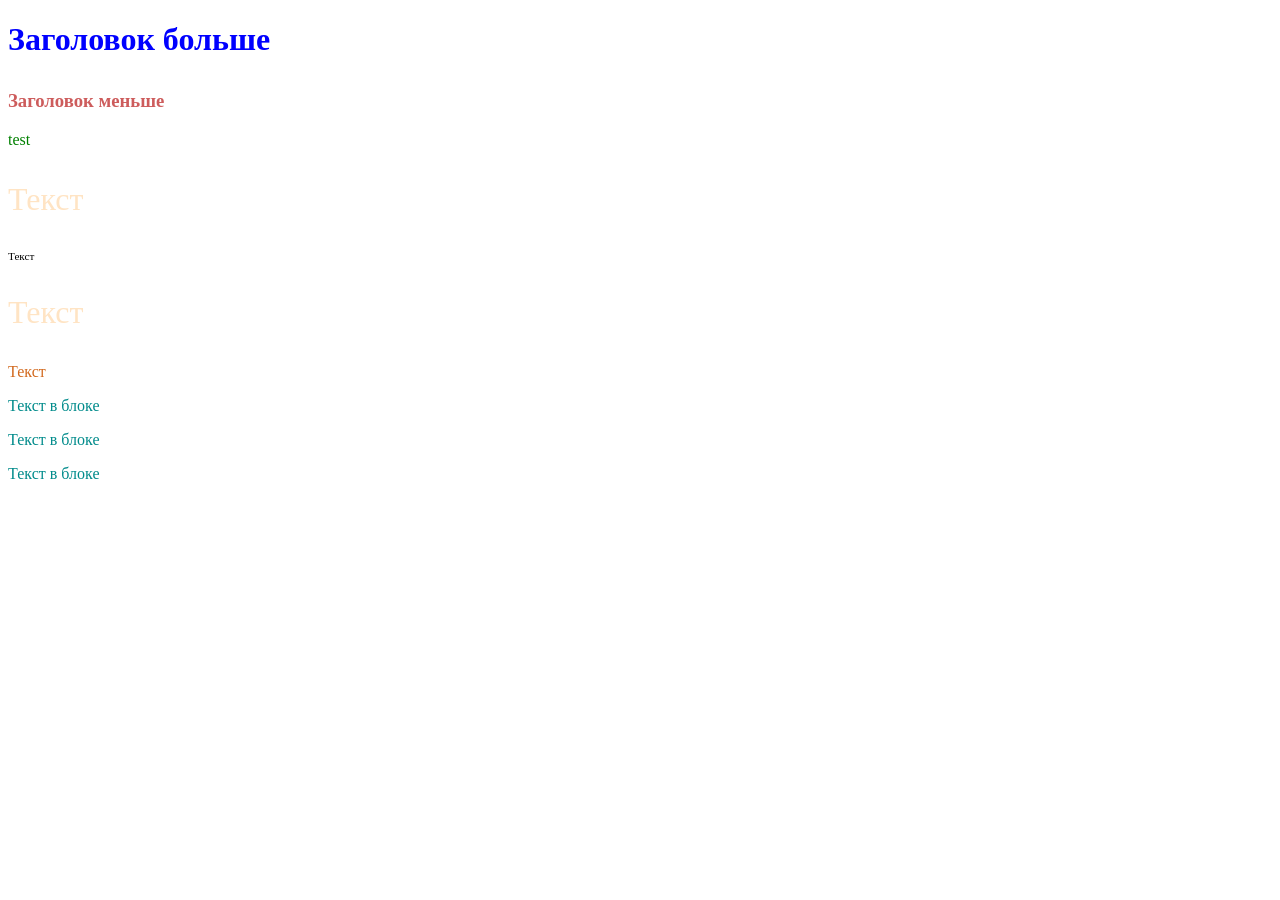
==== Test_HTML.html @ a633e43f "#5 Повторил по первой части" ====
<!DOCTYPE html>
<html lang="en">
<head>
    <meta charset="utf-8">
    <link rel="stylesheet" href="style.css">
    <title>Тестовая страница</title>
    <style>
        h3{
            color:indianred;
        }
        p{
            color:chocolate;
        }
        .test-class{
            color:bisque;
            font-size:200%;
        }
        #textId{
            color: black;
            font-size: 70%;
        }
        .test-block p{
            color:darkcyan;
        }
    </style>
</head>
<h1>Заголовок больше</h1>
<h3>Заголовок меньше</h3>
<p style="color: green">test</p>
<p class="test-class">Текст</p>
<p id="textId">Текст</p>
<p class="test-class">Текст</p>
<p>Текст</p>
<div class="test-block">
    <p>Текст в блоке</p>
    <p>Текст в блоке</p>
    <p>Текст в блоке</p>
</div>
</html>
---- style.css ----
h1 {
    color: blue;
    margin-bottom:2rem;
}
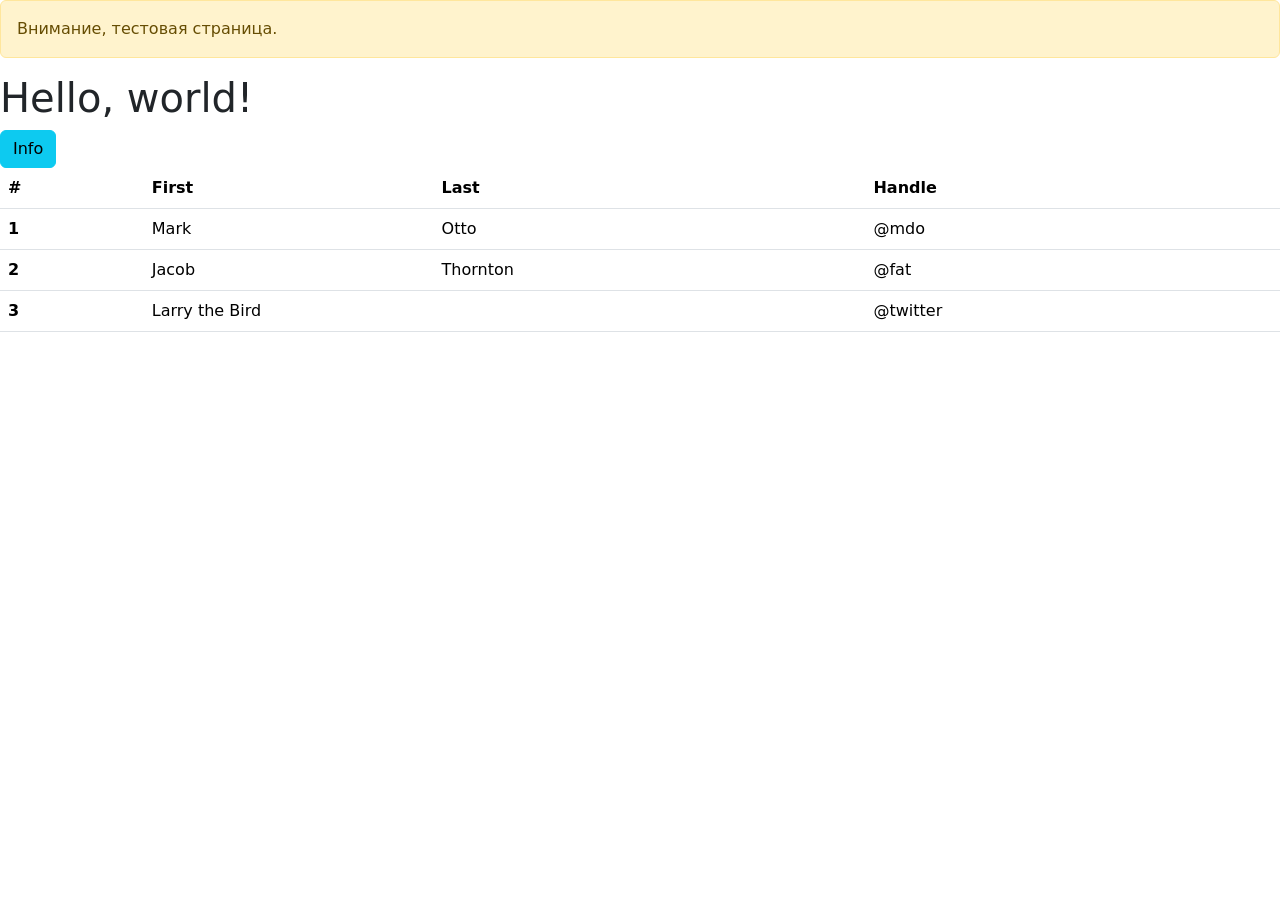
==== commit 33606c1c: "#5 Вставлял код с Bootstrap." ====
--- a/Test_HTML.html
+++ b/Test_HTML.html
@@ -1,39 +1,59 @@
-<!DOCTYPE html>
+<!doctype html>
 <html lang="en">
-<head>
+  <head>
+    <!-- Required meta tags -->
     <meta charset="utf-8">
-    <link rel="stylesheet" href="style.css">
-    <title>Тестовая страница</title>
-    <style>
-        h3{
-            color:indianred;
-        }
-        p{
-            color:chocolate;
-        }
-        .test-class{
-            color:bisque;
-            font-size:200%;
-        }
-        #textId{
-            color: black;
-            font-size: 70%;
-        }
-        .test-block p{
-            color:darkcyan;
-        }
-    </style>
-</head>
-<h1>Заголовок больше</h1>
-<h3>Заголовок меньше</h3>
-<p style="color: green">test</p>
-<p class="test-class">Текст</p>
-<p id="textId">Текст</p>
-<p class="test-class">Текст</p>
-<p>Текст</p>
-<div class="test-block">
-    <p>Текст в блоке</p>
-    <p>Текст в блоке</p>
-    <p>Текст в блоке</p>
-</div>
+    <meta name="viewport" content="width=device-width, initial-scale=1">
+
+    <!-- Bootstrap CSS -->
+    <link href="https://cdn.jsdelivr.net/npm/bootstrap@5.1.3/dist/css/bootstrap.min.css" rel="stylesheet" integrity="sha384-1BmE4kWBq78iYhFldvKuhfTAU6auU8tT94WrHftjDbrCEXSU1oBoqyl2QvZ6jIW3" crossorigin="anonymous">
+
+    <title>Hello, world!</title>
+  </head>
+  <body>
+    <div class="alert alert-warning" role="alert">
+        Внимание, тестовая страница.
+    </div>
+
+    <h1>Hello, world!</h1>
+    <button type="button" class="btn btn-info">Info</button>
+    <!-- Optional JavaScript; choose one of the two! -->
+    <table class="table table-hover">
+  <thead>
+    <tr>
+      <th scope="col">#</th>
+      <th scope="col">First</th>
+      <th scope="col">Last</th>
+      <th scope="col">Handle</th>
+    </tr>
+  </thead>
+  <tbody>
+    <tr>
+      <th scope="row">1</th>
+      <td>Mark</td>
+      <td>Otto</td>
+      <td>@mdo</td>
+    </tr>
+    <tr>
+      <th scope="row">2</th>
+      <td>Jacob</td>
+      <td>Thornton</td>
+      <td>@fat</td>
+    </tr>
+    <tr>
+      <th scope="row">3</th>
+      <td colspan="2">Larry the Bird</td>
+      <td>@twitter</td>
+    </tr>
+  </tbody>
+</table>
+    <!-- Option 1: Bootstrap Bundle with Popper -->
+    <script src="https://cdn.jsdelivr.net/npm/bootstrap@5.1.3/dist/js/bootstrap.bundle.min.js" integrity="sha384-ka7Sk0Gln4gmtz2MlQnikT1wXgYsOg+OMhuP+IlRH9sENBO0LRn5q+8nbTov4+1p" crossorigin="anonymous"></script>
+
+    <!-- Option 2: Separate Popper and Bootstrap JS -->
+    <!--
+    <script src="https://cdn.jsdelivr.net/npm/@popperjs/core@2.10.2/dist/umd/popper.min.js" integrity="sha384-7+zCNj/IqJ95wo16oMtfsKbZ9ccEh31eOz1HGyDuCQ6wgnyJNSYdrPa03rtR1zdB" crossorigin="anonymous"></script>
+    <script src="https://cdn.jsdelivr.net/npm/bootstrap@5.1.3/dist/js/bootstrap.min.js" integrity="sha384-QJHtvGhmr9XOIpI6YVutG+2QOK9T+ZnN4kzFN1RtK3zEFEIsxhlmWl5/YESvpZ13" crossorigin="anonymous"></script>
+    -->
+  </body>
 </html>
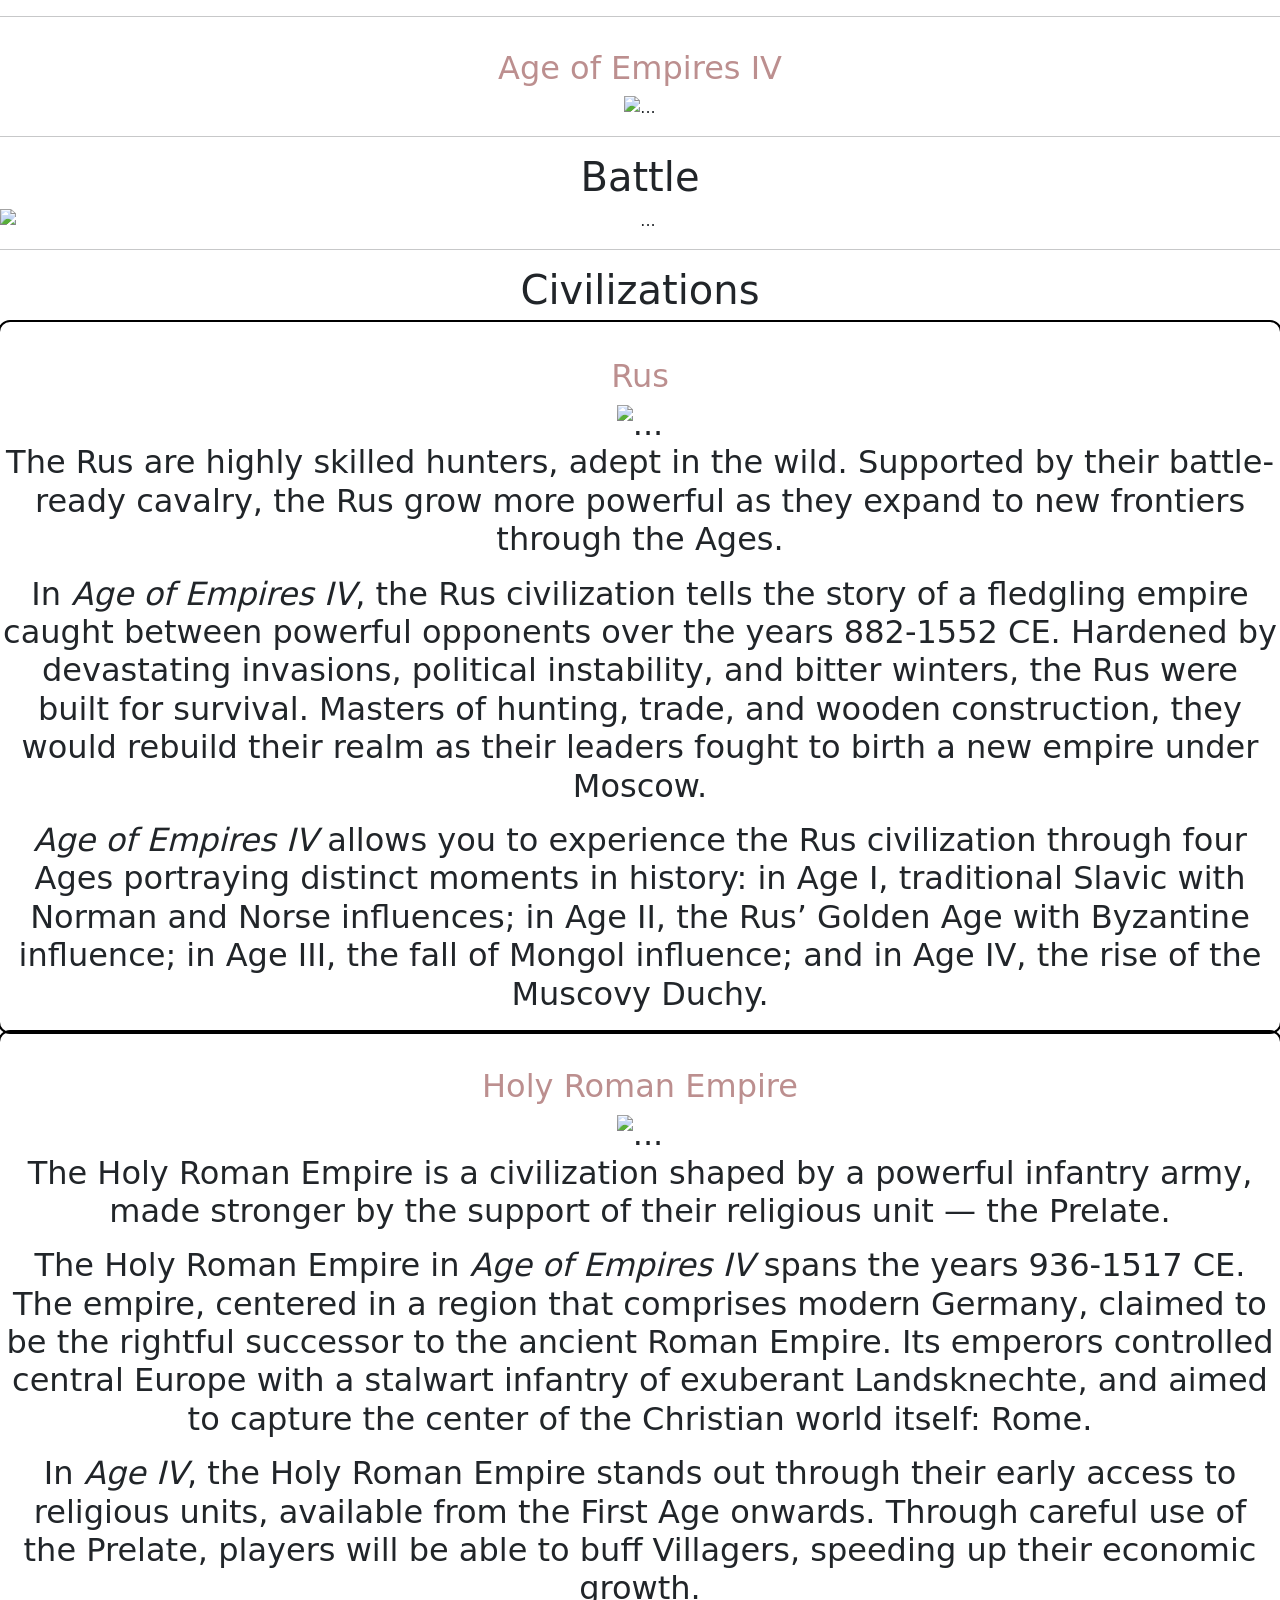
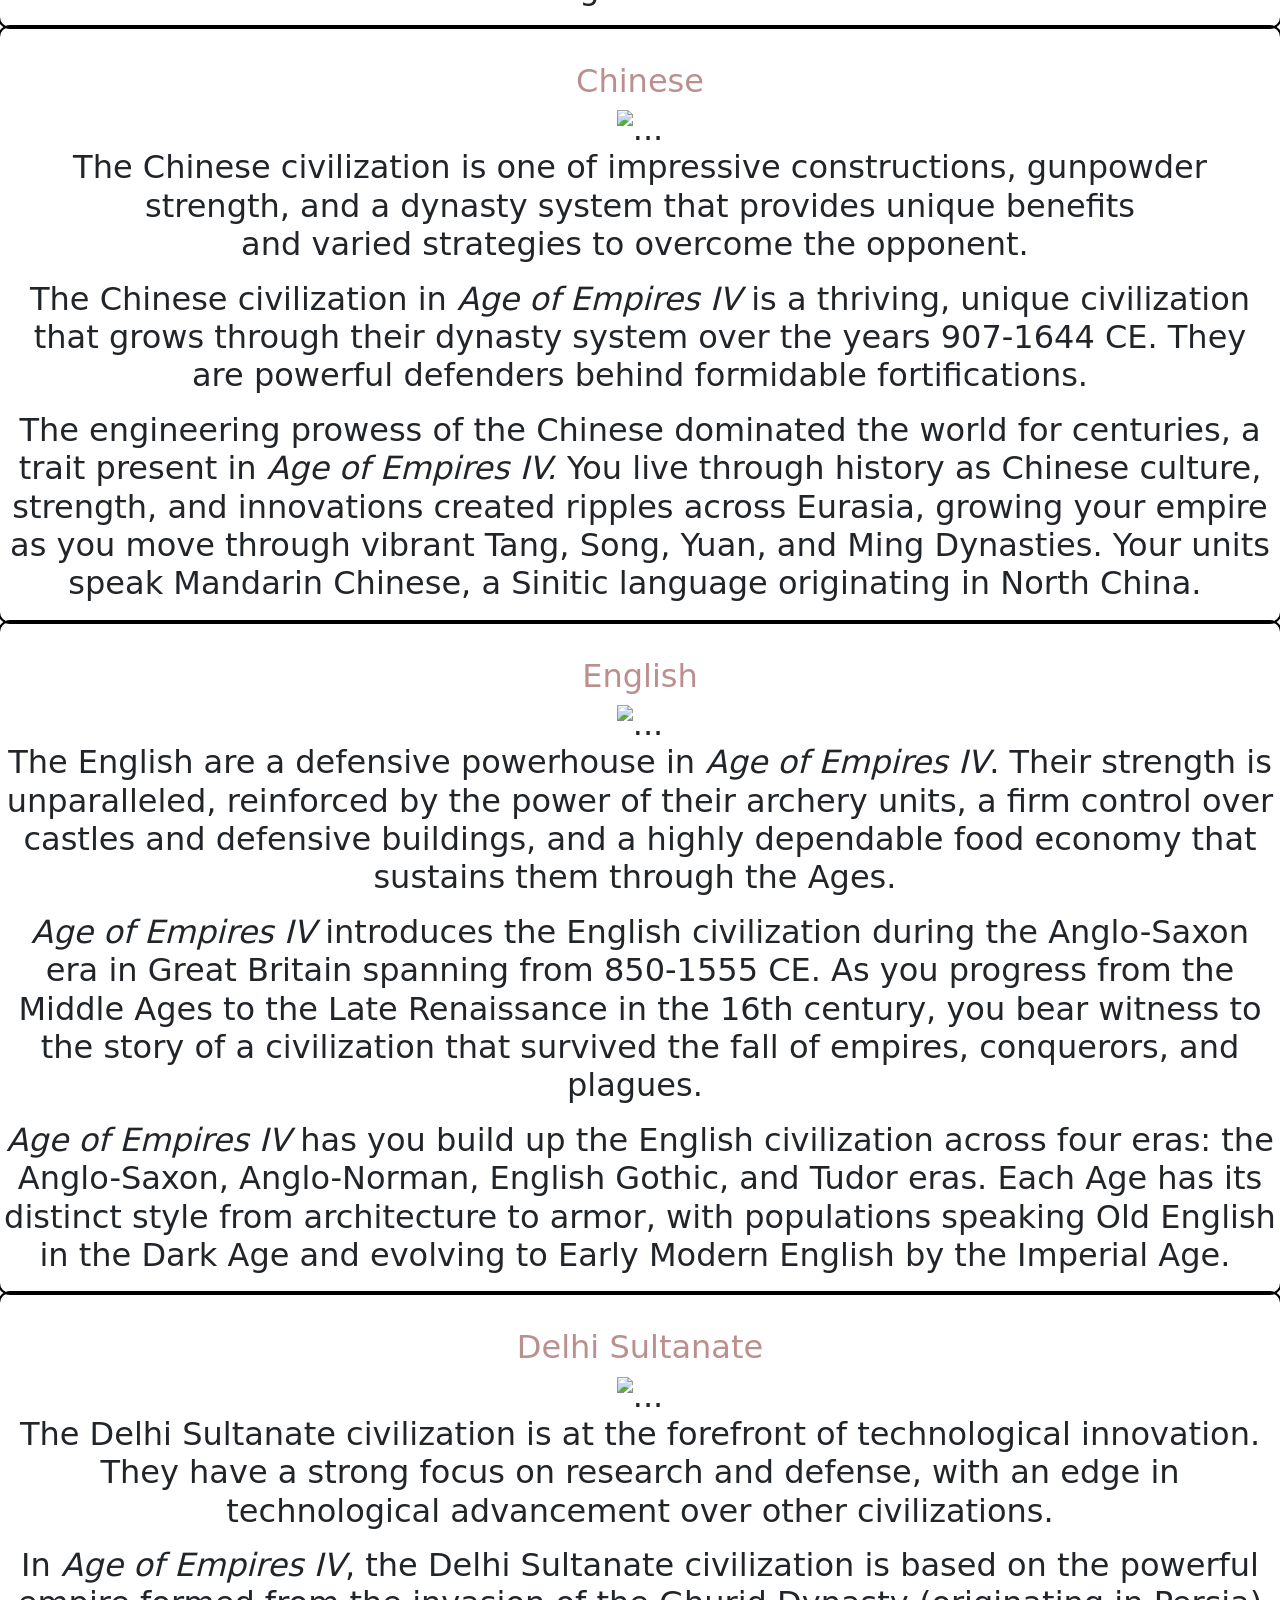
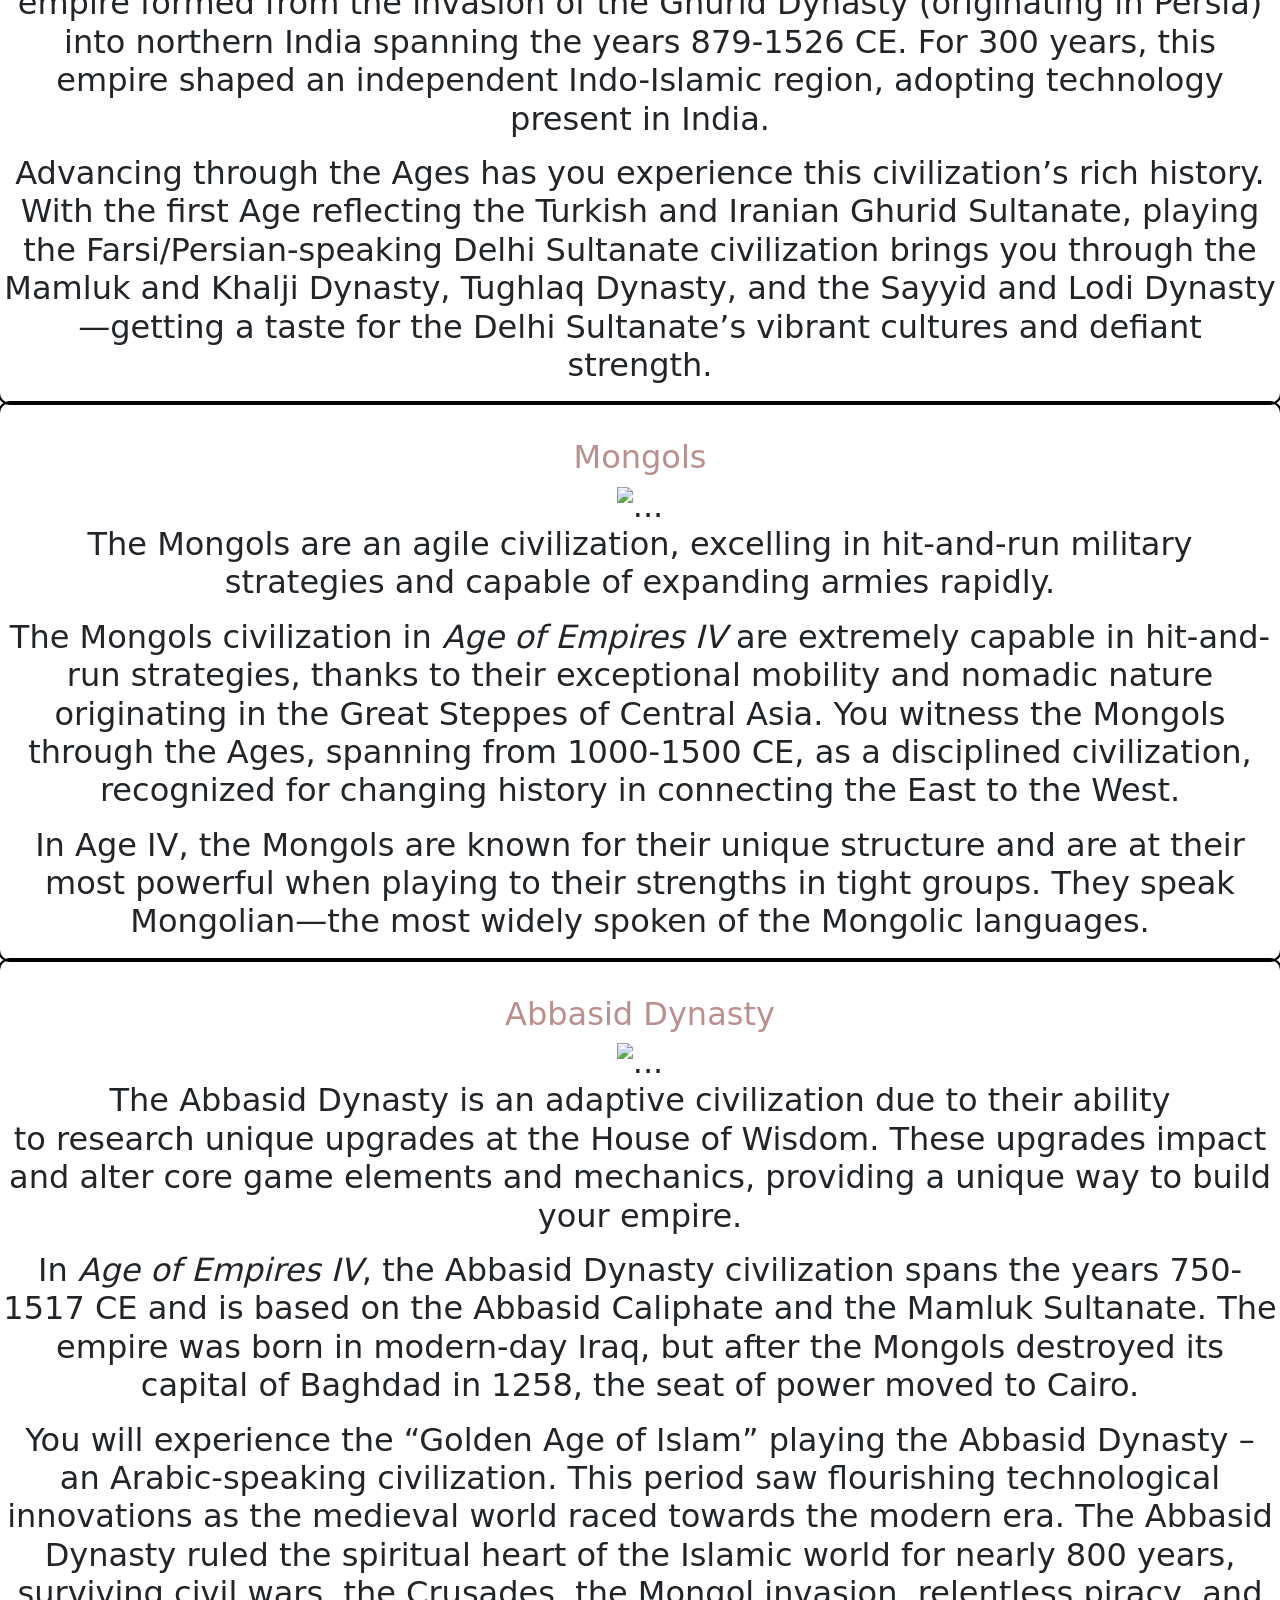
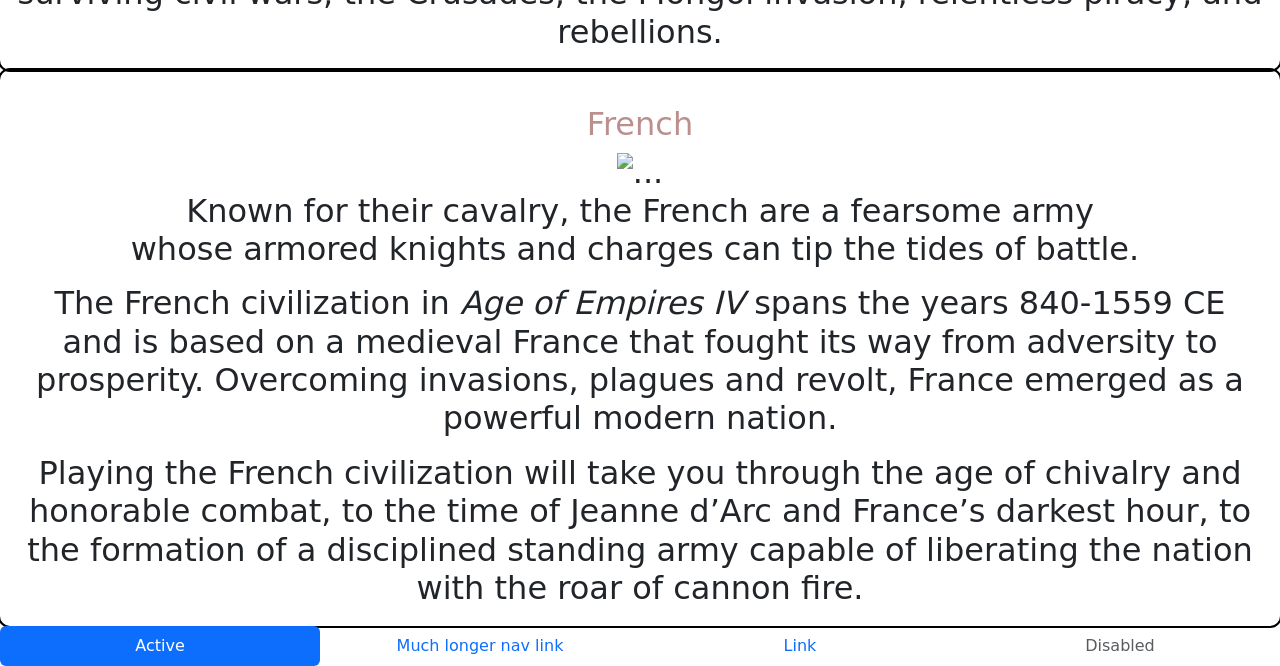
==== commit 93a9e367: "#5 Сайт по AoE IV" ====
--- a/Test_HTML.html
+++ b/Test_HTML.html
@@ -7,46 +7,154 @@
 
     <!-- Bootstrap CSS -->
     <link href="https://cdn.jsdelivr.net/npm/bootstrap@5.1.3/dist/css/bootstrap.min.css" rel="stylesheet" integrity="sha384-1BmE4kWBq78iYhFldvKuhfTAU6auU8tT94WrHftjDbrCEXSU1oBoqyl2QvZ6jIW3" crossorigin="anonymous">
+    <link rel="stylesheet" href="style.css">
+    <title>Age of Empires IV</title>
+  </head>
+  <body background-color="floralwhite">
 
-    <title>Hello, world!</title>
-  </head>
-  <body>
-    <div class="alert alert-warning" role="alert">
-        Внимание, тестовая страница.
+    <div class="figure" align="center">
+      <hr><h1 class="Heading">Age of Empires IV</h1>
+      <img src="https://www.ridus.ru/images/2021/8/4/1310816/in_article_b6af48cf20.png" class="Civilizations" alt="...">
+
+      <hr>
+      <h1>Battle</h1>
+
+        <div id="carouselExampleIndicators" class="carousel slide" data-bs-ride="carousel">
+          <div class="carousel-indicators">
+            <button type="button" data-bs-target="#carouselExampleIndicators" data-bs-slide-to="0" class="active" aria-current="true" aria-label="Slide 1"></button>
+            <button type="button" data-bs-target="#carouselExampleIndicators" data-bs-slide-to="1" aria-label="Slide 2"></button>
+            <button type="button" data-bs-target="#carouselExampleIndicators" data-bs-slide-to="2" aria-label="Slide 3"></button>
+          </div>
+          <div class="carousel-inner">
+            <div class="carousel-item active">
+              <img src="https://www.ageofempires.com/wp-content/uploads/2021/10/fp-bg-campaign-norman1-4k-scaled.jpg" class="d-block w-100" alt="...">
+            </div>
+            <div class="carousel-item">
+              <img src="https://www.ageofempires.com/wp-content/uploads/2021/10/bg-campaign-hundredyears-4k.jpg" class="d-block w-100" alt="...">
+            </div>
+            <div class="carousel-item">
+              <img src="https://www.ageofempires.com/wp-content/uploads/2021/10/riseofmoscow-thumb-4k.jpg" class="d-block w-100" alt="...">
+            </div>
+          </div>
+          <button class="carousel-control-prev" type="button" data-bs-target="#carouselExampleIndicators" data-bs-slide="prev">
+            <span class="carousel-control-prev-icon" aria-hidden="true"></span>
+            <span class="visually-hidden">Previous</span>
+          </button>
+          <button class="carousel-control-next" type="button" data-bs-target="#carouselExampleIndicators" data-bs-slide="next">
+            <span class="carousel-control-next-icon" aria-hidden="true"></span>
+            <span class="visually-hidden">Next</span>
+          </button>
+        </div>
+
+      <hr>
+      <h1>Civilizations</h1>
+      <nav>
+
+        <div class="page_imagenav__link" >
+          <h3 class="Heading">
+            Rus
+          </h3>
+          <h2><img src="https://www.ageofempires.com/wp-content/uploads/2021/08/bg-age4-civ-rus-splash-right-mobile.jpg" class="Nation" alt="...">
+            <p>The Rus are highly skilled hunters, adept in the wild. Supported by their battle-ready cavalry, the Rus grow more powerful as they expand to new frontiers through the Ages.</p>
+            <p>In&nbsp;<em>Age of Empires IV</em>, the Rus civilization tells the story of a fledgling empire caught between powerful opponents over the years 882-1552 CE. Hardened by devastating invasions, political instability, and bitter winters, the Rus were built for survival. Masters of hunting, trade, and wooden construction, they would rebuild their realm as their leaders fought to birth a new empire under Moscow.</p>
+            <p><em>Age of Empires IV</em>&nbsp;allows you to experience the Rus civilization through four Ages portraying distinct moments in history: in Age I, traditional Slavic with Norman and Norse influences; in Age II, the Rus’ Golden Age with Byzantine influence; in Age III, the fall of Mongol influence; and in Age IV, the rise of the Muscovy Duchy.</p>
+          </h2>
+
+        </div>
+        <div class="page_imagenav__link">
+          <h3 class="Heading">
+            Holy Roman Empire
+          </h3>
+          <h2><img src="https://www.ageofempires.com/wp-content/uploads/2021/08/bg-age4-civ-hre-splash-right-mobile.jpg" class="Nation" alt="...">
+            <p>The Holy Roman Empire is a civilization shaped by a powerful infantry army, made stronger by the support of their religious unit — the Prelate.</p>
+            <p>The Holy Roman Empire in&nbsp;<em>Age of Empires IV</em>&nbsp;spans the years 936-1517 CE. The empire, centered in a region that comprises modern Germany, claimed to be the rightful successor to the ancient Roman Empire. Its emperors controlled central Europe with a stalwart infantry of exuberant Landsknechte, and aimed to capture the center of the Christian world itself: Rome.</p>
+            <p>In&nbsp;<em>Age IV</em>, the Holy Roman Empire stands out through their early access to religious units, available from the First Age onwards. Through careful use of the Prelate, players will be able to buff Villagers, speeding up their economic growth.</p>
+
+          </h2>
+
+        </div>
+
+        <div class="page_imagenav__link">
+          <h3 class="Heading">
+            Chinese
+          </h3>
+          <h2><img src="https://www.ageofempires.com/wp-content/uploads/2021/06/bg-age4-civ-chi-splash-right-mobile.jpg" class="Nation" alt="...">
+            <p><span class="TextRun SCXW242276329 BCX0" lang="EN-US" xml:lang="EN-US" data-contrast="auto"><span class="NormalTextRun CommentStart SCXW242276329 BCX0">The Chinese&nbsp;</span><span class="NormalTextRun SCXW242276329 BCX0">civilization&nbsp;</span><span class="NormalTextRun SCXW242276329 BCX0">is&nbsp;</span><span class="NormalTextRun SCXW242276329 BCX0">one of</span><span class="NormalTextRun SCXW242276329 BCX0">&nbsp;</span><span class="NormalTextRun SCXW242276329 BCX0">impressive constructions,&nbsp;</span><span class="NormalTextRun SCXW242276329 BCX0">gunpowder strength</span><span class="NormalTextRun SCXW242276329 BCX0">, and a&nbsp;</span><span class="NormalTextRun SCXW242276329 BCX0">d</span><span class="NormalTextRun CommentStart SCXW242276329 BCX0">ynasty&nbsp;</span><span class="NormalTextRun SCXW242276329 BCX0">s</span><span class="NormalTextRun SCXW242276329 BCX0">ystem&nbsp;</span><span class="NormalTextRun SCXW242276329 BCX0">that provides unique benefits and</span><span class="NormalTextRun SCXW242276329 BCX0">&nbsp;varied</span><span class="NormalTextRun SCXW242276329 BCX0">&nbsp;strategies to overcome the opponent.</span></span><span class="EOP SCXW242276329 BCX0" data-ccp-props="{">&nbsp;</span></p>
+            <p><span data-contrast="auto">The Chinese civilization in&nbsp;</span><i><span data-contrast="auto">Age of Empires IV</span></i><span data-contrast="auto">&nbsp;is a thriving, unique civilization that grows through their&nbsp;dynasty&nbsp;system</span><span data-contrast="auto">&nbsp;over the years 907-1644 CE</span><span data-contrast="auto">. They are powerful defenders behind formidable&nbsp;fortifications</span><span data-contrast="auto">.</span></p>
+            <p><span data-contrast="auto">The</span><span data-contrast="auto">&nbsp;engineering&nbsp;</span><span data-contrast="auto">prowess of the Chinese</span><span data-contrast="auto">&nbsp;dominated the world for centuries, a trait present in&nbsp;</span><i><span data-contrast="auto">Age of Empires IV.&nbsp;</span></i><span data-contrast="auto">You live through history as Chinese culture, strength, and innovations created&nbsp;ripples across Eurasia, growing your empire as you move through vibrant Tang,&nbsp;</span><span data-contrast="auto">Song, Yuan, and Ming</span><span data-contrast="auto">&nbsp;Dynasties.&nbsp;</span><span data-contrast="auto">Your units speak Mandarin Chinese, a Sinitic language originating in North China.</span><span data-contrast="auto">&nbsp;</span></p>
+          </h2>
+
+        </div>
+
+        <div class="page_imagenav__link">
+          <h3 class="Heading">
+            English
+          </h3>
+          <h2><img src="https://www.ageofempires.com/wp-content/uploads/2021/06/bg-age4-civ-eng-splash-right-mobile.jpg" class="Nation" alt="...">
+            <p><span class="TextRun SCXW104073941 BCX0" lang="EN-US" xml:lang="EN-US" data-contrast="auto"><span class="NormalTextRun SCXW104073941 BCX0">The English are a&nbsp;</span></span><span class="TextRun SCXW104073941 BCX0" lang="EN-US" xml:lang="EN-US" data-contrast="auto"><span class="NormalTextRun SCXW104073941 BCX0">defensive powerhouse</span><span class="NormalTextRun SCXW104073941 BCX0">&nbsp;in&nbsp;</span></span><span class="TextRun SCXW104073941 BCX0" lang="EN-US" xml:lang="EN-US" data-contrast="auto"><em><span class="NormalTextRun SCXW104073941 BCX0">Age of Empires IV</span></em><span class="NormalTextRun SCXW104073941 BCX0">.&nbsp;</span></span><span class="TextRun SCXW104073941 BCX0" lang="EN-US" xml:lang="EN-US" data-contrast="auto"><span class="NormalTextRun SCXW104073941 BCX0">T</span><span class="NormalTextRun SCXW104073941 BCX0">heir strength</span><span class="NormalTextRun SCXW104073941 BCX0">&nbsp;is unparalleled,&nbsp;</span><span class="NormalTextRun SCXW104073941 BCX0">reinforced by</span><span class="NormalTextRun SCXW104073941 BCX0">&nbsp;</span><span class="NormalTextRun SCXW104073941 BCX0">the&nbsp;</span><span class="NormalTextRun SCXW104073941 BCX0">power of their archery units,&nbsp;</span><span class="NormalTextRun SCXW104073941 BCX0">a firm control over castles and defensive buildings,&nbsp;</span><span class="NormalTextRun SCXW104073941 BCX0">and&nbsp;</span><span class="NormalTextRun SCXW104073941 BCX0">a&nbsp;</span><span class="NormalTextRun SCXW104073941 BCX0">highly dependable food economy</span><span class="NormalTextRun SCXW104073941 BCX0">&nbsp;that sustains them through the Ages.</span></span><span class="EOP SCXW104073941 BCX0" data-ccp-props="{">&nbsp;</span></p>
+            <p><em><span class="TextRun SCXW245278627 BCX0" lang="EN-US" xml:lang="EN-US" data-contrast="auto"><span class="NormalTextRun SCXW245278627 BCX0">Age of Empires IV&nbsp;</span></span></em><span class="TextRun SCXW245278627 BCX0" lang="EN-US" xml:lang="EN-US" data-contrast="auto"><span class="NormalTextRun SCXW245278627 BCX0">introduces the English&nbsp;</span><span class="NormalTextRun ContextualSpellingAndGrammarErrorV2 SCXW245278627 BCX0">civilization</span>&nbsp;</span><span class="TrackChangeTextInsertion TrackedChange SCXW245278627 BCX0"><span class="TextRun SCXW245278627 BCX0" lang="EN-US" xml:lang="EN-US" data-contrast="auto"><span class="NormalTextRun SCXW245278627 BCX0">during</span></span></span><span class="TextRun SCXW245278627 BCX0" lang="EN-US" xml:lang="EN-US" data-contrast="auto"><span class="NormalTextRun SCXW245278627 BCX0">&nbsp;the Anglo-Saxon era&nbsp;</span></span><span class="TextRun Highlight SCXW245278627 BCX0" lang="EN-US" xml:lang="EN-US" data-contrast="auto"><span class="NormalTextRun SCXW245278627 BCX0">in&nbsp;</span></span><span class="TrackChangeTextInsertion TrackedChange SCXW245278627 BCX0"><span class="TextRun Highlight SCXW245278627 BCX0" lang="EN-US" xml:lang="EN-US" data-contrast="auto"><span class="NormalTextRun SCXW245278627 BCX0">Great&nbsp;</span></span></span><span class="TextRun Highlight SCXW245278627 BCX0" lang="EN-US" xml:lang="EN-US" data-contrast="auto"><span class="NormalTextRun CommentStart SCXW245278627 BCX0">Britain</span></span><span class="TextRun SCXW245278627 BCX0" lang="EN-US" xml:lang="EN-US" data-contrast="auto"><span class="NormalTextRun SCXW245278627 BCX0">&nbsp;</span></span><span class="TrackChangeTextInsertion TrackedChange SCXW245278627 BCX0"><span class="TextRun SCXW245278627 BCX0" lang="EN-US" xml:lang="EN-US" data-contrast="auto"><span class="NormalTextRun SCXW245278627 BCX0">spanning from 850-1555 CE</span></span></span><span class="TextRun SCXW245278627 BCX0" lang="EN-US" xml:lang="EN-US" data-contrast="auto"><span class="NormalTextRun SCXW245278627 BCX0">. As</span><span class="NormalTextRun SCXW245278627 BCX0">&nbsp;you</span><span class="NormalTextRun SCXW245278627 BCX0">&nbsp;</span></span><span class="TextRun Highlight SCXW245278627 BCX0" lang="EN-US" xml:lang="EN-US" data-contrast="auto"><span class="NormalTextRun SCXW245278627 BCX0">progress from the Middle Ages to the</span></span><span class="TextRun SCXW245278627 BCX0" lang="EN-US" xml:lang="EN-US" data-contrast="auto"><span class="NormalTextRun SCXW245278627 BCX0">&nbsp;</span></span><span class="TextRun Highlight SCXW245278627 BCX0" lang="EN-US" xml:lang="EN-US" data-contrast="auto"><span class="NormalTextRun SCXW245278627 BCX0">Late Renaissance</span></span><span class="TextRun SCXW245278627 BCX0" lang="EN-US" xml:lang="EN-US" data-contrast="auto"><span class="NormalTextRun SCXW245278627 BCX0">&nbsp;in the 16</span></span><span class="TextRun SCXW245278627 BCX0" lang="EN-US" xml:lang="EN-US" data-contrast="auto"><span class="NormalTextRun Superscript SCXW245278627 BCX0" data-fontsize="11">th</span></span><span class="TextRun SCXW245278627 BCX0" lang="EN-US" xml:lang="EN-US" data-contrast="auto"><span class="NormalTextRun SCXW245278627 BCX0">&nbsp;century</span><span class="NormalTextRun SCXW245278627 BCX0">,</span><span class="NormalTextRun SCXW245278627 BCX0">&nbsp;you bear witness to the story of a civilization that survived the fall of empires, conquerors, and plagues.</span></span><span class="EOP SCXW245278627 BCX0" data-ccp-props="{">&nbsp;</span></p>
+            <p><em><span class="TextRun SCXW233006210 BCX0" lang="EN-US" xml:lang="EN-US" data-contrast="auto"><span class="NormalTextRun SCXW233006210 BCX0">Age of Empires IV</span></span></em><span class="TextRun SCXW233006210 BCX0" lang="EN-US" xml:lang="EN-US" data-contrast="auto"><span class="NormalTextRun SCXW233006210 BCX0"><em>&nbsp;</em>has you build up the English civilization across four eras: the Anglo-Saxon, Anglo-Norman, English Gothic, and Tudor eras. Each Age has its distinct style from architecture to armor, with populations speaking&nbsp;</span></span><span class="TextRun Highlight SCXW233006210 BCX0" lang="EN-US" xml:lang="EN-US" data-contrast="auto"><span class="NormalTextRun SCXW233006210 BCX0">Old English in the Dark Age and evolving to Early Modern English by the Imperial Age.</span></span><span class="EOP SCXW233006210 BCX0" data-ccp-props="{">&nbsp;</span></p>
+          </h2>
+
+        </div>
+
+        <div class="page_imagenav__link">
+          <h3 class="Heading">
+            Delhi Sultanate
+          </h3>
+          <h2><img src="https://www.ageofempires.com/wp-content/uploads/2021/06/bg-age4-civ-del-splash-right-mobile.jpg" class="Nation" alt="...">
+            <p>The Delhi Sultanate civilization is at the forefront of technological innovation. They have a strong focus on research and defense, with an edge in technological advancement over other civilizations.</p>
+            <p>In&nbsp;<em>Age of Empires IV</em>, the Delhi Sultanate civilization is based on the powerful empire formed from the invasion of the Ghurid Dynasty (originating in Persia) into northern India spanning the years 879-1526 CE. For 300 years, this empire shaped an independent Indo-Islamic region, adopting technology present in India.</p>
+            <p>Advancing through the Ages has you experience this civilization’s rich history. With the first Age reflecting the Turkish and Iranian Ghurid Sultanate, playing the Farsi/Persian-speaking Delhi Sultanate civilization brings you through the Mamluk and Khalji Dynasty, Tughlaq Dynasty, and the Sayyid and Lodi Dynasty—getting a taste for the Delhi Sultanate’s vibrant cultures and defiant strength.</p>
+          </h2>
+
+        </div>
+
+        <div class="page_imagenav__link">
+          <h3 class="Heading">
+            Mongols
+          </h3>
+          <h2><img src="https://www.ageofempires.com/wp-content/uploads/2021/06/bg-age4-civ-mon-splash-right-mobile.jpg" class="Nation" alt="...">
+            <p>The Mongols are an agile civilization, excelling in hit-and-run military strategies and capable of expanding armies rapidly.</p>
+            <p>The Mongols civilization in <em>Age of Empires IV</em> are extremely capable in hit-and-run strategies, thanks to their exceptional mobility and nomadic nature originating in the Great Steppes of Central Asia. You witness the Mongols through the Ages, spanning from 1000-1500 CE, as a disciplined civilization, recognized for changing history in connecting the East to the West.</p>
+            <p>In Age IV, the Mongols are known for their unique structure and are at their most powerful when playing to their strengths in tight groups. They speak Mongolian—the most widely spoken of the Mongolic languages.</p>
+          </h2>
+
+        </div>
+
+        <div class="page_imagenav__link">
+          <h3 class="Heading">
+            Abbasid Dynasty
+          </h3>
+          <h2><img src="https://www.ageofempires.com/wp-content/uploads/2021/06/bg-age4-civ-abb-splash-right-mobile.jpg" class="Nation" alt="...">
+            <p>The&nbsp;Abbasid&nbsp;Dynasty is&nbsp;an&nbsp;adaptive&nbsp;civilization due to&nbsp;their ability to&nbsp;research&nbsp;unique upgrades&nbsp;at&nbsp;the&nbsp;House of Wisdom.&nbsp;These upgrades impact and alter core game elements and mechanics, providing a unique&nbsp;way to build your empire.</p>
+            <p>In&nbsp;<em>Age of Empires IV</em>, the Abbasid Dynasty civilization&nbsp;spans the years&nbsp;750-1517 CE and&nbsp;is based on the Abbasid Caliphate and the Mamluk Sultanate. The empire was born in modern-day Iraq, but&nbsp;after&nbsp;the Mongols destroyed its capital of Baghdad in 1258, the seat of power moved to Cairo.</p>
+            <p>You will experience the “Golden Age of Islam” playing the Abbasid Dynasty – an Arabic-speaking civilization. This period saw flourishing technological innovations as the medieval world raced towards the modern era. The Abbasid Dynasty ruled the spiritual heart of the Islamic world for nearly 800 years, surviving civil wars, the Crusades, the Mongol invasion, relentless piracy, and rebellions.</p>
+          </h2>
+
+        </div>
+
+        <div class="page_imagenav__link">
+          <h3 class="Heading">
+            French
+          </h3>
+          <h2><img src="https://www.ageofempires.com/wp-content/uploads/2021/06/bg-age4-civ-fre-splash-right-mobile.jpg" class="Nation" alt="...">
+            <p><span class="TextRun SCXW62487688 BCX0" lang="EN-US" xml:lang="EN-US" data-contrast="auto"><span class="NormalTextRun SCXW62487688 BCX0">Known for their cavalry,&nbsp;</span><span class="NormalTextRun SCXW62487688 BCX0">t</span><span class="NormalTextRun SCXW62487688 BCX0">he French&nbsp;</span><span class="NormalTextRun SCXW62487688 BCX0">are a&nbsp;</span><span class="NormalTextRun SCXW62487688 BCX0">fearsome&nbsp;</span><span class="NormalTextRun SCXW62487688 BCX0">army w</span><span class="NormalTextRun SCXW62487688 BCX0">hose</span><span class="NormalTextRun SCXW62487688 BCX0">&nbsp;</span><span class="NormalTextRun SCXW62487688 BCX0">armored</span><span class="NormalTextRun SCXW62487688 BCX0">&nbsp;knights and</span><span class="NormalTextRun SCXW62487688 BCX0">&nbsp;</span><span class="NormalTextRun SCXW62487688 BCX0">charges</span><span class="NormalTextRun SCXW62487688 BCX0">&nbsp;</span><span class="NormalTextRun SCXW62487688 BCX0">can tip the tides of battle.</span></span><span class="EOP SCXW62487688 BCX0" data-ccp-props="{">&nbsp;</span></p>
+            <p><span data-contrast="auto">The French civilization in</span><i><span data-contrast="auto">&nbsp;Age of Empires IV&nbsp;</span></i><span data-contrast="auto">spans the years&nbsp;840-1559 CE and</span><i><span data-contrast="auto">&nbsp;</span></i><span data-contrast="auto">is based on&nbsp;a&nbsp;medieval France that&nbsp;fought its way from&nbsp;adversity to prosperity. Overcoming invasions, plagues and revolt,&nbsp;France emerged as a powerful modern nation.</span></p>
+            <p><span data-contrast="auto">Playing the French civilization will take you through the age of chivalry and honorable combat, to the time of Jeanne&nbsp;d’Arc&nbsp;and France’s darkest hour, to the formation of a disciplined standing army capable of liberating the nation with the roar of cannon fire.</span></p>
+          </h2>
+
+        </div>
+
+      </nav>
     </div>
-
-    <h1>Hello, world!</h1>
-    <button type="button" class="btn btn-info">Info</button>
-    <!-- Optional JavaScript; choose one of the two! -->
-    <table class="table table-hover">
-  <thead>
-    <tr>
-      <th scope="col">#</th>
-      <th scope="col">First</th>
-      <th scope="col">Last</th>
-      <th scope="col">Handle</th>
-    </tr>
-  </thead>
-  <tbody>
-    <tr>
-      <th scope="row">1</th>
-      <td>Mark</td>
-      <td>Otto</td>
-      <td>@mdo</td>
-    </tr>
-    <tr>
-      <th scope="row">2</th>
-      <td>Jacob</td>
-      <td>Thornton</td>
-      <td>@fat</td>
-    </tr>
-    <tr>
-      <th scope="row">3</th>
-      <td colspan="2">Larry the Bird</td>
-      <td>@twitter</td>
-    </tr>
-  </tbody>
-</table>
+    </hr>
+    <nav class="nav nav-pills nav-justified">
+      <a class="nav-link active" aria-current="page" href="#">Active</a>
+      <a class="nav-link" href="#">Much longer nav link</a>
+      <a class="nav-link" href="#">Link</a>
+      <a class="nav-link disabled">Disabled</a>
+    </nav>
     <!-- Option 1: Bootstrap Bundle with Popper -->
     <script src="https://cdn.jsdelivr.net/npm/bootstrap@5.1.3/dist/js/bootstrap.bundle.min.js" integrity="sha384-ka7Sk0Gln4gmtz2MlQnikT1wXgYsOg+OMhuP+IlRH9sENBO0LRn5q+8nbTov4+1p" crossorigin="anonymous"></script>
 
--- a/style.css
+++ b/style.css
@@ -0,0 +1,25 @@
+.Heading {
+    color: rosybrown;
+    font-size:2rem;
+    margin-top:2rem;
+    text-align: center;
+}
+.h2{
+
+}
+.page_imagenav__link{
+    outline: 2px solid #000; /* ׸���� ����� */
+    border: 3px solid #fff; /* ����� ����� */
+    border-radius: 10px; /* ������ ���������� */
+}
+.Nation{
+
+}
+
+.d-block w-100{
+    size: 2rem;
+}
+
+.Civilizations{
+
+}
